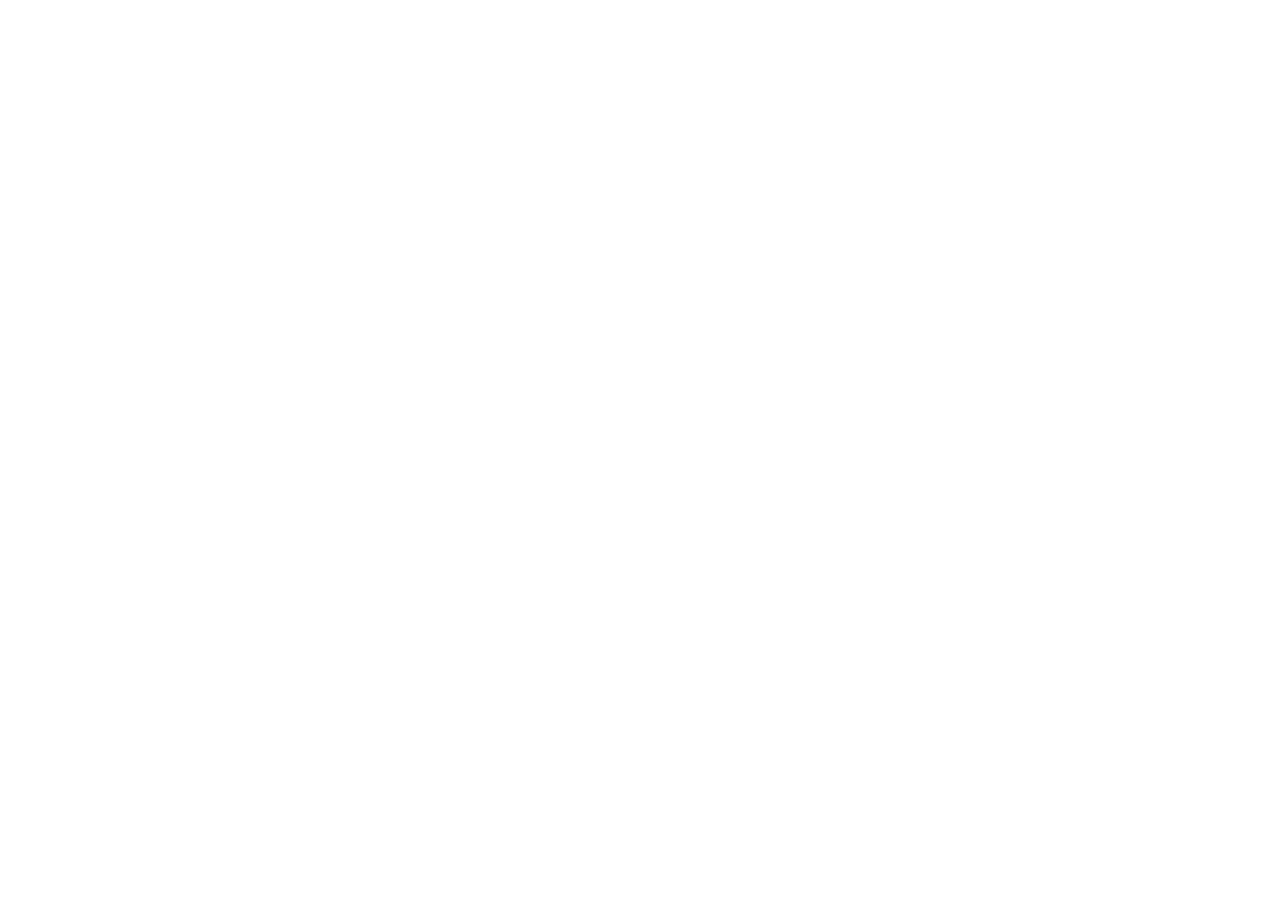
==== frontend/CV/index.html @ 4b81724e "Subiendo avances." ====
<!DOCTYPE html> 
<!--  -->
<html> 
    <head>
        <title>CV de Ariana Fernández</title>
        <meta charset="utf-8"> 
        <!-- Para agregarle una descripción de nuestro sitio web usamos lo siguiente:-->
        <meta name="description" content="Ariana es actualmente estudiante de la carrera de Ciencias de la Computación
        en la Facultad de Ciencias de la UNAM."> 
        <!-- Nota: El contenido es de hasta 160 caracteres. Se usa para escribir un resumen del sitio web.-->
    </head>
    <body></body>
</html>
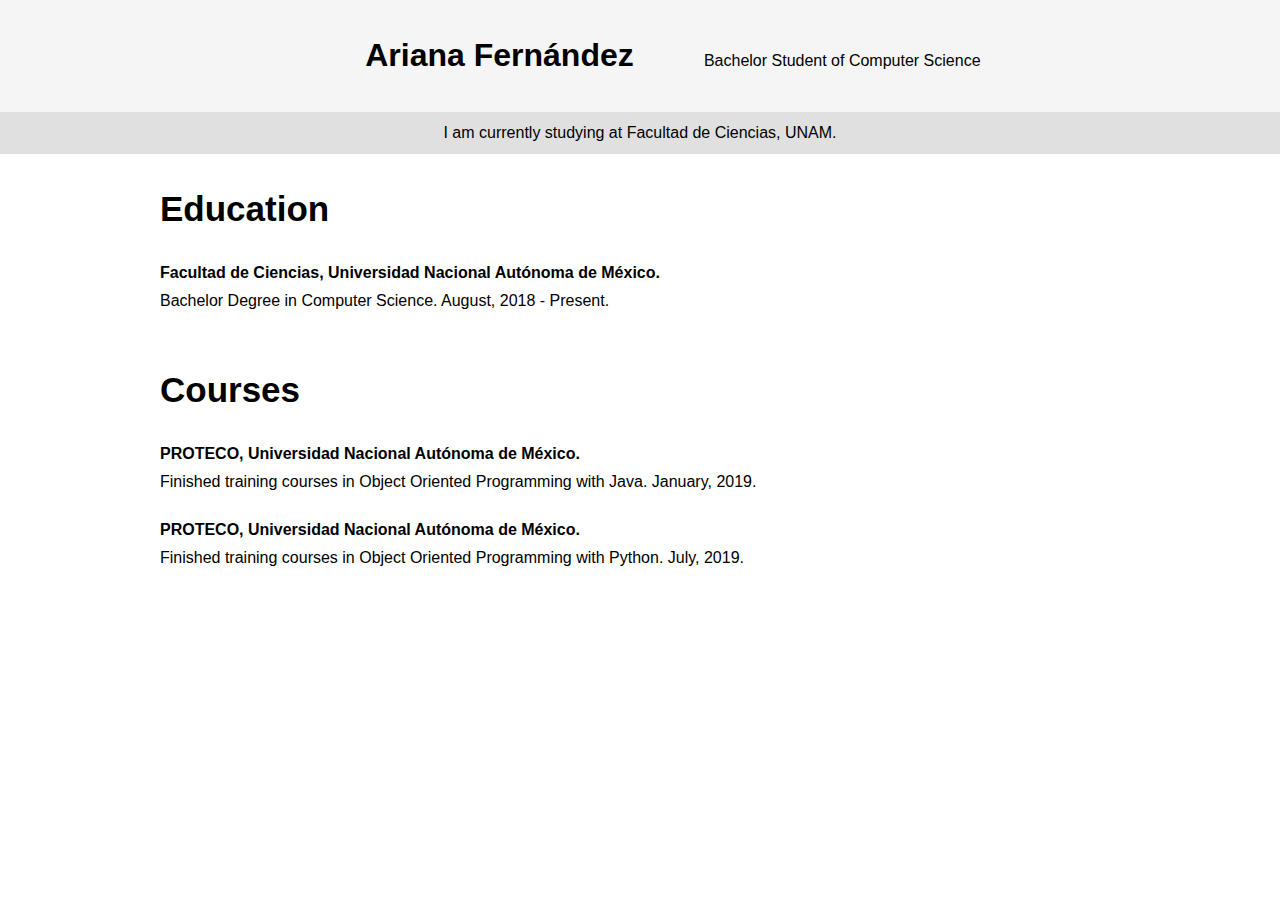
==== commit f9994749: "Subiendo avances." ====
--- a/frontend/CV/index.html
+++ b/frontend/CV/index.html
@@ -9,5 +9,38 @@
         en la Facultad de Ciencias de la UNAM."> 
         <!-- Nota: El contenido es de hasta 160 caracteres. Se usa para escribir un resumen del sitio web.-->
     </head>
-    <body></body>
+    <body style = "font-family: Helvetica, Arial, sans-serif; margin: 0px;"> <!-- font-family: Se intentará usar la primera fuente, en caso de no tenerla disponible se pasará a la siguiente. text-aling: Modificar alineación del texto. .-->
+        <header style="background-color:#f5f5f5; color:black; text-align: center; padding: 16px;"> <!-- background-color: Sirve para cambiarle el color al fondo. color: cambia color al texto. padding: espacio de relleno requerido por todos los lados de un elemento. -->
+            <h1 style="display: inline-block; width:400px; font-weight: bold;">Ariana Fernández</h1> <!-- inline-block: Para que los elementos aparezcan uno al lado del otro. font-weight: Grozor del texto. -->
+            <p style="display: inline-block; font-weight: 200;">Bachelor Student of Computer Science</p>
+        </header>
+        <div style="background-color:#e0e0e0; text-align: center; padding: 12px;"> 
+            I am currently studying at Facultad de Ciencias, UNAM.
+        </div>
+        <section> <!-- Utilidad de section: Separar secciones para nuestra página.-->
+            <div style="width: 960px; margin-right:auto; margin-left: auto;">
+                <div>
+                    <h3 style="font-size: 35px;font-weight: bold; "> Education</h3>
+                    <div>
+                        <dl>
+                            <dt style="font-style: 25px; font-weight: bold; margin-bottom: 10px; margin-top: 30px;"> Facultad de Ciencias, Universidad Nacional Autónoma de México.</dt>
+                            <dd style="margin: 0px;"> Bachelor Degree in Computer Science. August, 2018 - Present. </dd>
+                            
+                        </dl>
+                    </div>
+                </div>
+                <div style="margin-top: 60px;"> 
+                    <h3 style="font-size: 35px;font-weight: bold; "> Courses</h3>
+                    <div>
+                        <dl>
+                            <dt style="font-style: 25px; font-weight: bold; margin-bottom: 10px; margin-top: 30px;"> PROTECO, Universidad Nacional Autónoma de México.</dt>
+                            <dd style="margin: 0px;"> Finished training courses in Object Oriented Programming with Java. January, 2019. </dd>
+                            <dt style="font-style: 25px; font-weight: bold; margin-bottom: 10px; margin-top: 30px;"> PROTECO, Universidad Nacional Autónoma de México.</dt>
+                            <dd style="margin: 0px;"> Finished training courses in Object Oriented Programming with Python. July, 2019. </dd>
+                        </dl>
+                    </div>
+                </div>
+            </div>
+        </section>
+    </body>
 </html>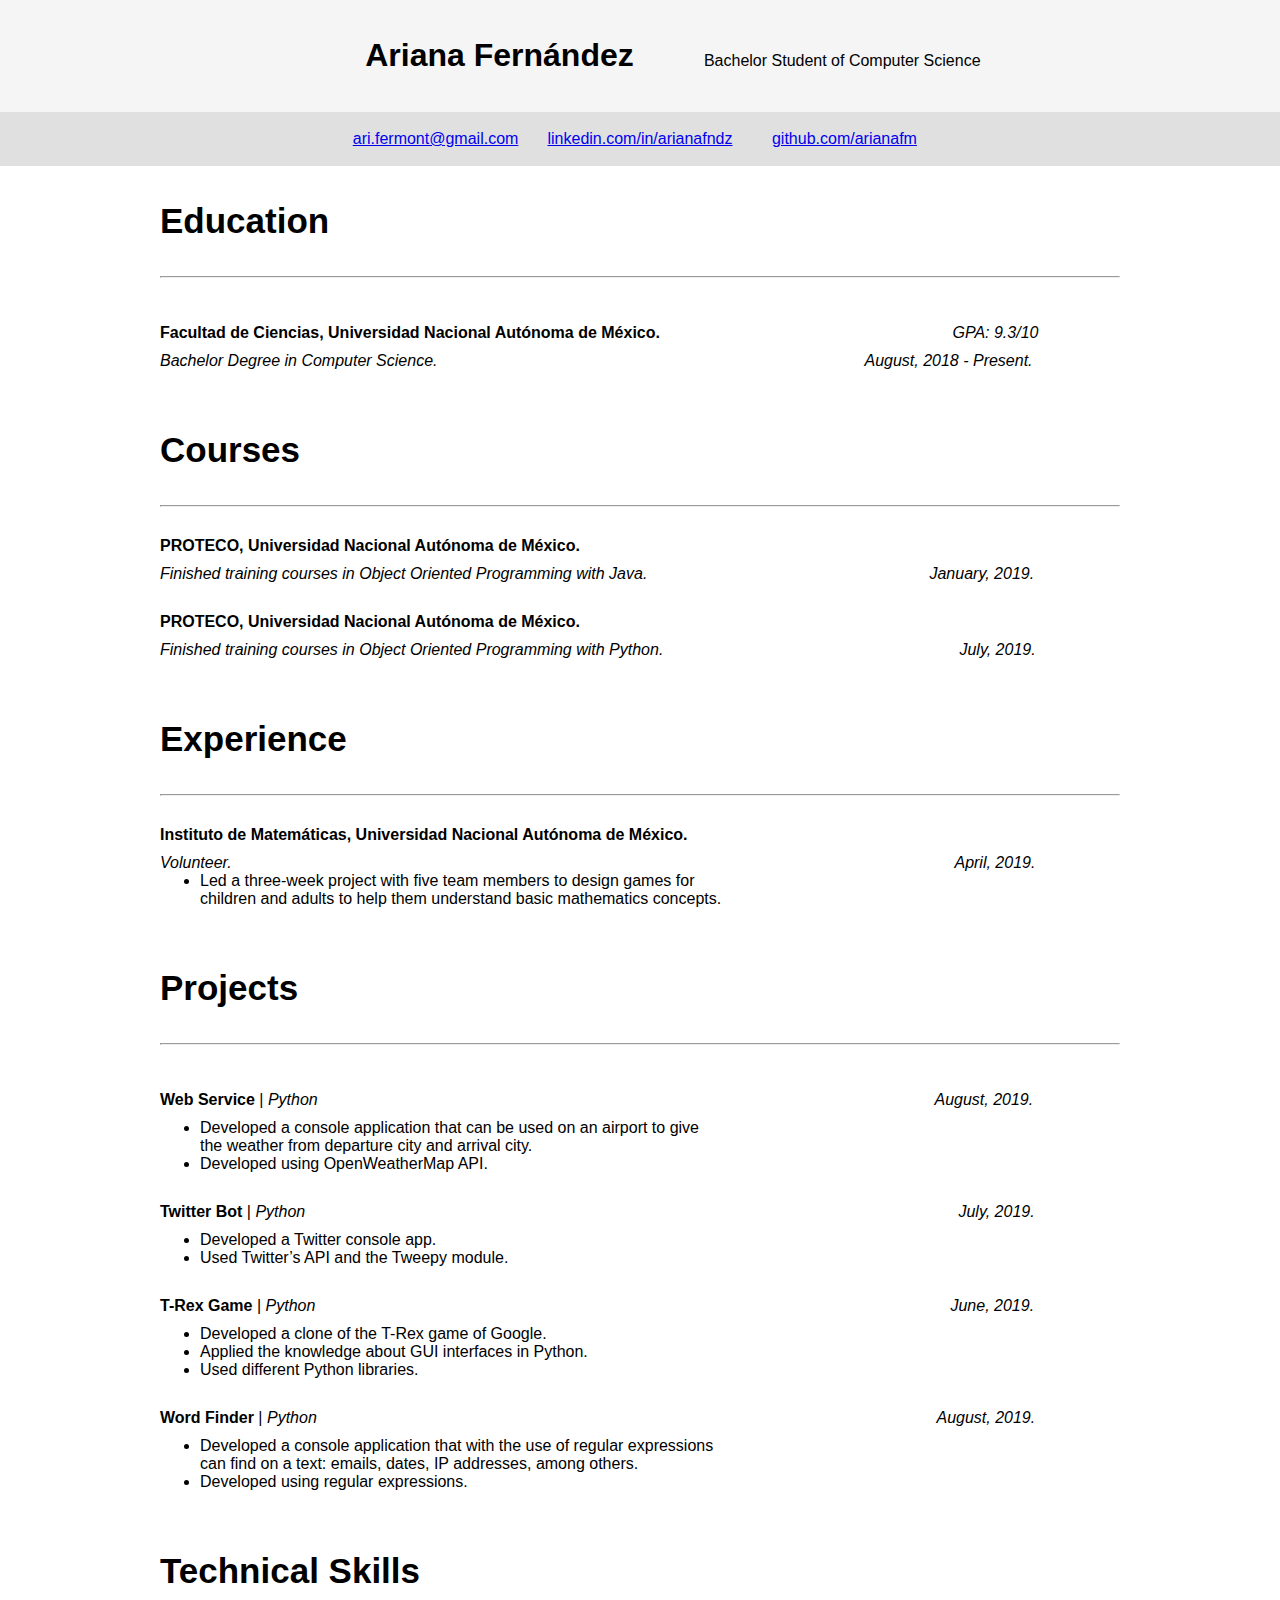
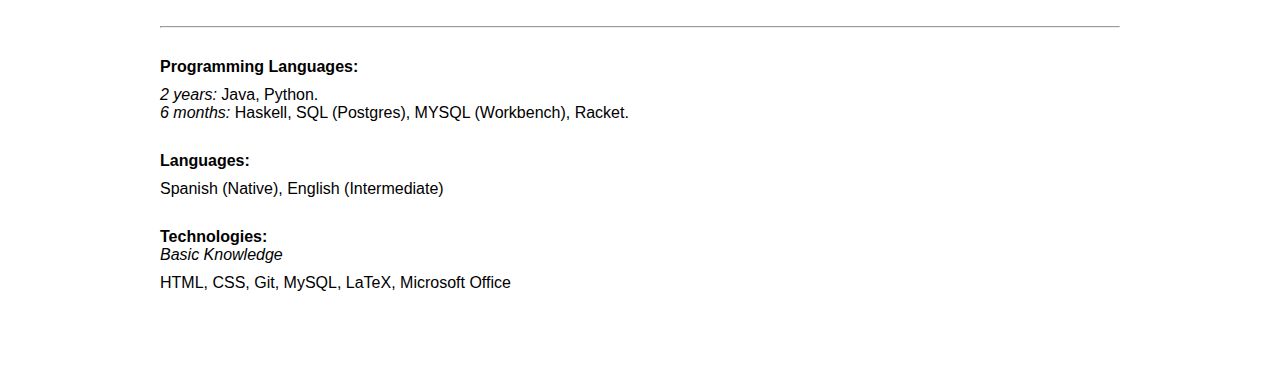
==== commit 790a4b86: "CV terminado" ====
--- a/frontend/CV/index.html
+++ b/frontend/CV/index.html
@@ -14,30 +14,103 @@
             <h1 style="display: inline-block; width:400px; font-weight: bold;">Ariana Fernández</h1> <!-- inline-block: Para que los elementos aparezcan uno al lado del otro. font-weight: Grozor del texto. -->
             <p style="display: inline-block; font-weight: 200;">Bachelor Student of Computer Science</p>
         </header>
-        <div style="background-color:#e0e0e0; text-align: center; padding: 12px;"> 
-            I am currently studying at Facultad de Ciencias, UNAM.
+        <div style="background-color:#e0e0e0;  text-align: center; padding: 2px;"> 
+            <!-- I am currently studying at Facultad de Ciencias, UNAM.-->
+            <p style="display: inline-block; width:200px; font-weight: 50;"> <a href = "mailto: ari.fermont@gmail.com">ari.fermont@gmail.com</a> </p>
+            <p style="display: inline-block; width:200px; font-weight: 50;"> <a href="https://www.linkedin.com/in/arianafndz/" target="_blank"> linkedin.com/in/arianafndz </a> </p>
+            <p style="display: inline-block; width:200px; font-weight: 50;"> <a href="https://github.com/arianafm" target="_blank"> github.com/arianafm </a> </p>
         </div>
         <section> <!-- Utilidad de section: Separar secciones para nuestra página.-->
             <div style="width: 960px; margin-right:auto; margin-left: auto;">
                 <div>
                     <h3 style="font-size: 35px;font-weight: bold; "> Education</h3>
+                    <hr>
                     <div>
                         <dl>
-                            <dt style="font-style: 25px; font-weight: bold; margin-bottom: 10px; margin-top: 30px;"> Facultad de Ciencias, Universidad Nacional Autónoma de México.</dt>
-                            <dd style="margin: 0px;"> Bachelor Degree in Computer Science. August, 2018 - Present. </dd>
-                            
+                            <dt style="font-style: 25px; font-weight: bold; margin-bottom: 10px; margin-top: 30px;display: inline-block;  width:788px; "> Facultad de Ciencias, Universidad Nacional Autónoma de México.</dt>
+                            <dd style="margin: 0px; font-style: oblique; display: inline-block; "> GPA: 9.3/10 </dd>
+                            <dd style="margin: 0px; font-style: oblique; display: inline-block;  width:700px;"> Bachelor Degree in Computer Science. </dd>
+                            <dd style="margin: 0px; font-style: oblique; display: inline-block;"> August, 2018 - Present. </dd>
                         </dl>
                     </div>
                 </div>
                 <div style="margin-top: 60px;"> 
                     <h3 style="font-size: 35px;font-weight: bold; "> Courses</h3>
+                    <hr>
                     <div>
                         <dl>
                             <dt style="font-style: 25px; font-weight: bold; margin-bottom: 10px; margin-top: 30px;"> PROTECO, Universidad Nacional Autónoma de México.</dt>
-                            <dd style="margin: 0px;"> Finished training courses in Object Oriented Programming with Java. January, 2019. </dd>
+                            <dd style="margin: 0px; font-style: oblique;display: inline-block;  width:765px;"> Finished training courses in Object Oriented Programming with Java. </dd>
+                            <dd style="margin: 0px; font-style: oblique; display: inline-block;"> January, 2019. </dd>
                             <dt style="font-style: 25px; font-weight: bold; margin-bottom: 10px; margin-top: 30px;"> PROTECO, Universidad Nacional Autónoma de México.</dt>
-                            <dd style="margin: 0px;"> Finished training courses in Object Oriented Programming with Python. July, 2019. </dd>
+                            <dd style="margin: 0px; font-style: oblique;display: inline-block;  width:795px;"> Finished training courses in Object Oriented Programming with Python.  </dd>
+                            <dd style="margin: 0px; font-style: oblique; display: inline-block;"> July, 2019. </dd>
                         </dl>
+                    </div>
+                </div>
+                <div style="margin-top: 60px;"> 
+                    <h3 style="font-size: 35px;font-weight: bold; "> Experience</h3>
+                    <hr>
+                    <div>
+                        <dl>
+                            <dt style="font-style: 25px; font-weight: bold; margin-bottom: 10px; margin-top: 30px;"> Instituto de Matemáticas, Universidad Nacional Autónoma de México.</dt>
+                            <dd style="margin: 0px;font-style: oblique;display: inline-block;  width:790px;"> Volunteer.  </dd>
+                            <dd style="margin: 0px; font-style: oblique; display: inline-block;"> April, 2019. </dd>
+                            <ul>
+                                <li>Led a three-week project with five team members to design games for <br> 
+                                    children and adults to help them understand basic mathematics concepts.</li>
+                            </ul>
+                        </dl>
+                    </div>
+                </div>
+                <div style="margin-top: 60px; margin-bottom: 90px;"> 
+                    <h3 style="font-size: 35px;font-weight: bold; "> Projects</h3>
+                    <hr>
+                    <div>
+                        <dl>
+                            <dt style="font-style: 25px; margin-bottom: 10px; margin-top: 30px;display: inline-block;  width:770px;"> <b>Web Service</b>  | <i>Python</i> </dt>
+                            <dd style="margin: 0px;display: inline-block;"> <i>August, 2019.</i> </dd>
+                            <ul>
+                                <li>Developed a console application that can be used on an airport to give <br> 
+                                    the weather from departure city and arrival city.</li>
+                                <li>Developed using OpenWeatherMap API.</li>
+                            </ul>
+                            <dt style="font-style: 25px;  margin-bottom: 10px; margin-top: 30px; display: inline-block;  width:794px;"> <b>Twitter Bot</b>  | <i>Python</i> </dt>
+                            <dd style="margin: 0px;display: inline-block;"> <i>July, 2019.</i> </dd>
+                            <ul>
+                                <li>Developed a Twitter console app.</li>
+                                <li>Used Twitter’s API and the Tweepy module.</li>
+                            </ul>
+                            <dt style="font-style: 25px;  margin-bottom: 10px; margin-top: 30px;display: inline-block;  width:786px;"> <b>T-Rex Game</b>  | <i>Python</i> </dt>
+                            <dd style="margin: 0px;display: inline-block; "> <i>June, 2019.</i> </dd>
+                            <ul>
+                                <li>Developed a clone of the T-Rex game of Google.</li>
+                                <li>Applied the knowledge about GUI interfaces in Python.</li>
+                                <li>Used different Python libraries.</li>
+                            </ul>
+                            <dt style="font-style: 25px;  margin-bottom: 10px; margin-top: 30px;display: inline-block;  width:772px;"> <b>Word Finder</b>  | <i>Python</i> </dt>
+                            <dd style="margin: 0px;display: inline-block;  "> <i>August, 2019.</i> </dd>
+                            <ul>
+                                <li>Developed a console application that with the use of regular expressions <br> 
+                                    can find on a text: emails, dates, IP addresses, among others.</li>
+                                <li>Developed using regular expressions.</li>
+                            </ul>
+                        </dl>
+                    </div>
+                    <div style="margin-top: 60px;"> 
+                        <h3 style="font-size: 35px;font-weight: bold; "> Technical Skills</h3>
+                        <hr>
+                        <div>
+                            <dl>
+                                <dt style="font-style: 25px; font-weight: bold; margin-bottom: 10px; margin-top: 30px;"> Programming Languages:</dt>
+                                <dd style="margin: 0px; "> <i>2 years:</i> Java, Python. </dd>
+                                <dd style="margin: 0px;"> <i>6 months:</i> Haskell, SQL (Postgres), MYSQL (Workbench), Racket. </dd>
+                                <dt style="font-style: 25px; font-weight: bold; margin-bottom: 10px; margin-top: 30px;"> Languages:</dt>
+                                <dd style="margin: 0px;"> Spanish (Native), English (Intermediate) </dd>
+                                <dt style="font-style: 25px; margin-bottom: 10px; margin-top: 30px;"> <b>Technologies:</b> <br> <i>Basic Knowledge</i></dt>
+                                <dd style="margin: 0px;"> HTML, CSS, Git, MySQL, LaTeX, Microsoft Office </dd>
+                            </dl>
+                        </div>
                     </div>
                 </div>
             </div>
